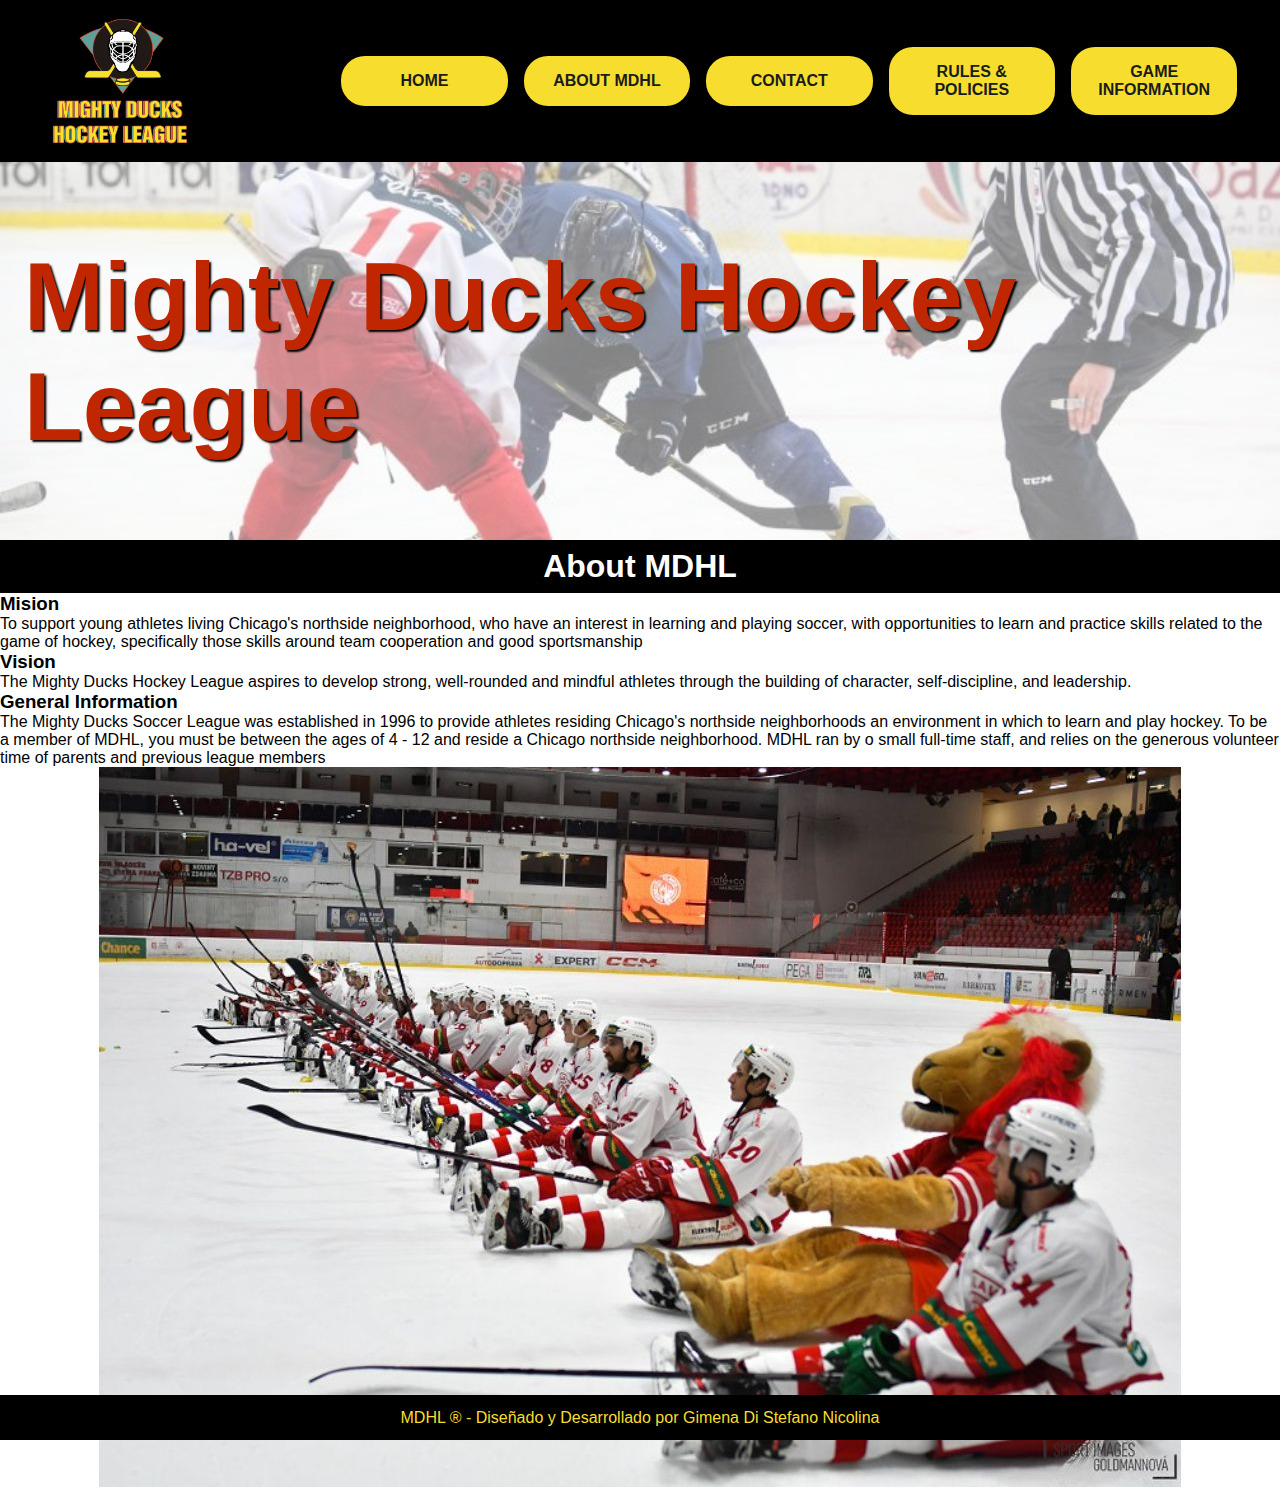
==== about.html @ aca887f5 "home finalizado" ====
<!DOCTYPE html>
<html lang="en">
<head>
    <meta charset="UTF-8">
    <meta http-equiv="X-UA-Compatible" content="IE=edge">
    <meta name="viewport" content="width=device-width, initial-scale=1.0">
    <link rel="shortcut icon" href="./assets/Logo_Mighty_ducks-01.png" type="image/x-icon">
    <link rel="stylesheet" href="./assets/styles/style.css">
    <title>MDHL WebSite</title>
</head>
<body>
    <!-- ENCABEZADO -->
    <header>
        <div class="containerHeader">
            <!-- LOGO -->
            <figure class="containerLogo">
                <img src="./assets/images/LogoMDHL.png" alt="Logo MDHL" height="200" width="200">
            </figure>

            <!-- MENU -->
            <nav class="menu">
                <ul>
                    <li><a href="./index.html">Home</a></li>
                    <li><a href="#">About MDHL</a></li>
                    <li><a href="./contact.html">Contact</a></li>
                    <li><a href="./rules.html">Rules & Policies</a></li>
                    <li><a href="./game_info.html">Game Information</a></li>
                </ul>
            </nav>
        </div>
        <div class="containerBanner">
            <!-- BANNER -->
            <figure class="banner">
                <img src="./assets/images/design1.jpg" alt="">
            </figure>
            
            <!-- TEXTO -->
            <div class="containerText">
                <div class="title">
                    <h1>Mighty Ducks Hockey League</h1>
                </div>
            </div>
        </div>
    </header>

    <!-- CONTENIDO -->
    <main>
        <section class="containerMainAbout">
            <div class="subtitle">
                <h2>About MDHL</h2>
            </div>

            <div class="contenidoAbout">
                    <article class="detailInfo">
                        <h3>Mision</h3>
                        <p>To support young athletes living Chicago's northside neighborhood, who have an interest in 
                            learning and playing soccer, with opportunities to learn and practice skills related to the game of 
                            hockey, specifically those skills around team cooperation and good sportsmanship</p>
                    </article>
                    <article class="detailInfo">
                        <h3>Vision</h3>
                        <p>The Mighty Ducks Hockey League aspires to develop strong, well-rounded and mindful athletes 
                            through the building of character, self-discipline, and leadership.</p>
                    </article>
                    <article class="detailInfo">
                        <h3>General Information</h3>
                        <p>The Mighty Ducks Soccer League was established in 1996 to provide athletes residing 
                            Chicago's northside neighborhoods an environment in which to learn and play hockey. To be a 
                            member of MDHL, you must be between the ages of 4 - 12 and reside a Chicago northside 
                            neighborhood. MDHL ran by o small full-time staff, and relies on the generous volunteer time of 
                            parents and previous league members</p>
                    </article>
            </div>

            <figure class="image">
                <img src="./assets/images/hockey9.jpg" alt="">
            </figure>
        </section>
    </main>

    <!-- CIERRE -->
    <footer>
        <span> MDHL &REG; - Diseñado y Desarrollado por Gimena Di Stefano Nicolina</span>
    </footer>
</body>
</html>
---- assets/styles/style.css ----
*{
    margin: 0;
    padding: 0;
    box-sizing: border-box;
    font-family: 'Lucida Sans', 'Lucida Sans Regular', 'Lucida Grande', 'Lucida Sans Unicode', Geneva, Verdana, sans-serif;
}

body{
    display: flex; /*Con esto hago que el footer vaya abajo*/
    flex-direction: column; /*Con esto hago que el footer vaya abajo*/
    min-height: 150vh; /*Con esto hago que el footer vaya abajo*/
}
header{
    height: 60vh;
    width: 100%;
}
main{
    height: 95vh;
    width: 100%;
}
footer{
    margin-top: auto; /*Con esto hago que el footer vaya abajo*/
    height: 5vh;
    width: 100%;
    color: #F7DE2E;
    background-color: black;
    display: flex;
    justify-content: center;
    align-items: center;
}

/* ESTILO HEADER */

.containerHeader{
    height: 30%;
    background-color: black;
    display: flex;
    flex-direction: row;
    justify-content: space-evenly;
}
.containerLogo{
    width: 20%;
}
.containerLogo img{
    height: 100%;
    width: auto;
}

.menu{
    width: 70%;
    display: flex;
    justify-content: center;
    align-items: center;
}
.menu ul{
    display: flex;
    flex-direction: row;
    justify-content: space-around;
    align-items: center;
    gap: 1rem;
    width: 100%;
}

.menu ul li{
    list-style: none;
    padding: 1rem;
    border-radius: 1.5rem;
    background-color: #F7DE2E;
    width: 230px;
    text-align: center;
}

.menu ul li a{
    text-decoration: none;
    text-transform: uppercase;
    font-weight: bold;
    color: #191c1a;
}

.menu ul li:hover{
    transform: scale(1.2);
}

.containerBanner{
    height: 70%;
    position: relative;
}

.banner{
    height: 100%;
    opacity: 0.5;
}

.banner img{
    height: 100%;
    width: 100%;
    object-fit: cover;
}

.containerText {
    position: absolute;
    top: 5rem;
    left: 1.5rem;
}

.title{
    font-size: 3rem;
    color: #c02600;
    text-shadow: 2px 2px 2px black;
}
/* FIN ESTILO HEADER */

/* ESTILO HOME */
.containerMainIndex, .contenido{
    height: 100%;
}
.subtitle{
    background-color: black;
    color: white;
    height: 8%;
    padding: 0.5rem 0;
}

.subtitle h2{
    text-align: center;
    font-size: 2rem;
    font-family: 'Gill Sans', 'Gill Sans MT', Calibri, 'Trebuchet MS', sans-serif;
}

.contenedordatos{
    display: flex;
    flex-direction: row-reverse;
    justify-content: space-around;
    height: 92%;

}
.events{
    display: flex;
    flex-direction: column;
    justify-content: center;
    align-items: center;
    gap: 3rem;
    width: 50%;
    height: 100%;
}
.detailEvent{
    width: 100%;
    text-align: center;
    display: flex;
    flex-direction: column;
    justify-content: center;
    gap: 1rem;
}
.detailEvent h3 time{
   text-decoration: underline;
   text-transform: uppercase;
   font-size: 1.5rem;
   background-color: #F7DE2E;
   padding: 0.5rem;
}
.detailEvent p{
   font-size: 1.5rem;
}
.image{
    width: 50%;
    height: 100%;
}

/* CONFIGURO SLIDER IMAGENES */
.slider-frame{
    margin: auto;
    width: 100%;
    height: 100%;
    padding: 2rem 0;
}
.slider{
    height: 90%;
}
.slider ul{
    width: 800px;
    height: 300px;
    position: relative;
}

ul.slider li{
    position: absolute;
    margin-top: 4rem;
    opacity: 0;
    list-style: none;
    width: 838px;
    height: auto;
    transition: opacity .5s;
    list-style: none; 
}
.slider img{
    width: 100%;
    height: 500px;
    object-fit: contain;
}

.slidermenu > li{
    margin: 0;
    padding: 0;
    list-style: none;
}
ul.slider li:first-child{
    opacity: 1;
}

ul.slider li:target{
    opacity: 1;
}

.slidermenu{
    text-align: center;
    display: flex;
    flex-direction: row;
    justify-content: center;
    gap: 1rem;
}
.slidermenu > li{
    list-style: none;
}
.slidermenu > li a{
    display: flex;
    background-color: grey;
    color: transparent;
    opacity: 0.7;
    padding: 10px;
    width: 20px;
    height: 20px;
    font-size: 20px;
    border-radius: 100%;
}
/* FIN DEL SLIDER IMAGENES */

/* FIN ESTILO HOME */


/* 
.contenidoAbout, .contenidoContact, .contenidoRules, .contenidoGameInfo{
    width: 80.3vw;
    margin-left: 18vw;
    margin-top: 8rem;
    margin-bottom: 4rem;
    padding-left: 6rem;
}

.detailEvent, .detailInfo, .contenidoContact>p{
    margin: 2.5rem 0;
}
.image{
    text-align: center;
    padding: 1rem;
    width: 80.3vw;
    margin-left: 18vw;
}

.contenidoRules{
    display: flex;
    flex-direction: column;
    gap: 2rem;
    font-size: 1rem;
}

.rule1 li{
    list-style: none;
}

.rule2{
    display: flex;
    flex-direction: column;
    gap: 1.5rem;
    padding-left: 1.3rem;
}

.age_groups{
    list-style-type: lower-alpha;
    padding-left: 1.5rem;
}

.rule3{
    list-style-type: circle;
    padding-left: 1rem;

} */

/* ESTILOS TABLA */
.contenidoGameInfo{
    display: flex;
    flex-direction: column;
    gap: 3rem;
}

.tab1 .text1{
    font-size: 1.5rem;
}
.tab1 .text2{
text-align: left;
}

caption{
    margin-bottom: 1rem;
}
.tab1 > thead tr th{
    border-bottom: 1px solid black;
}

.tab1 > tbody tr td{
    text-align: center;
}

.tab1 thead> tr:nth-child(odd), .tab1 tbody> tr:nth-child(odd){
    background-color: rgb(228, 221, 221);
}

.tab1, .tab2{
    width: 100%;
}
.tab2 tr{
    text-align: left;
}
.tab2 tr th{
    padding: 1rem 0;
}
/* FIN ESTILOS TABLA */
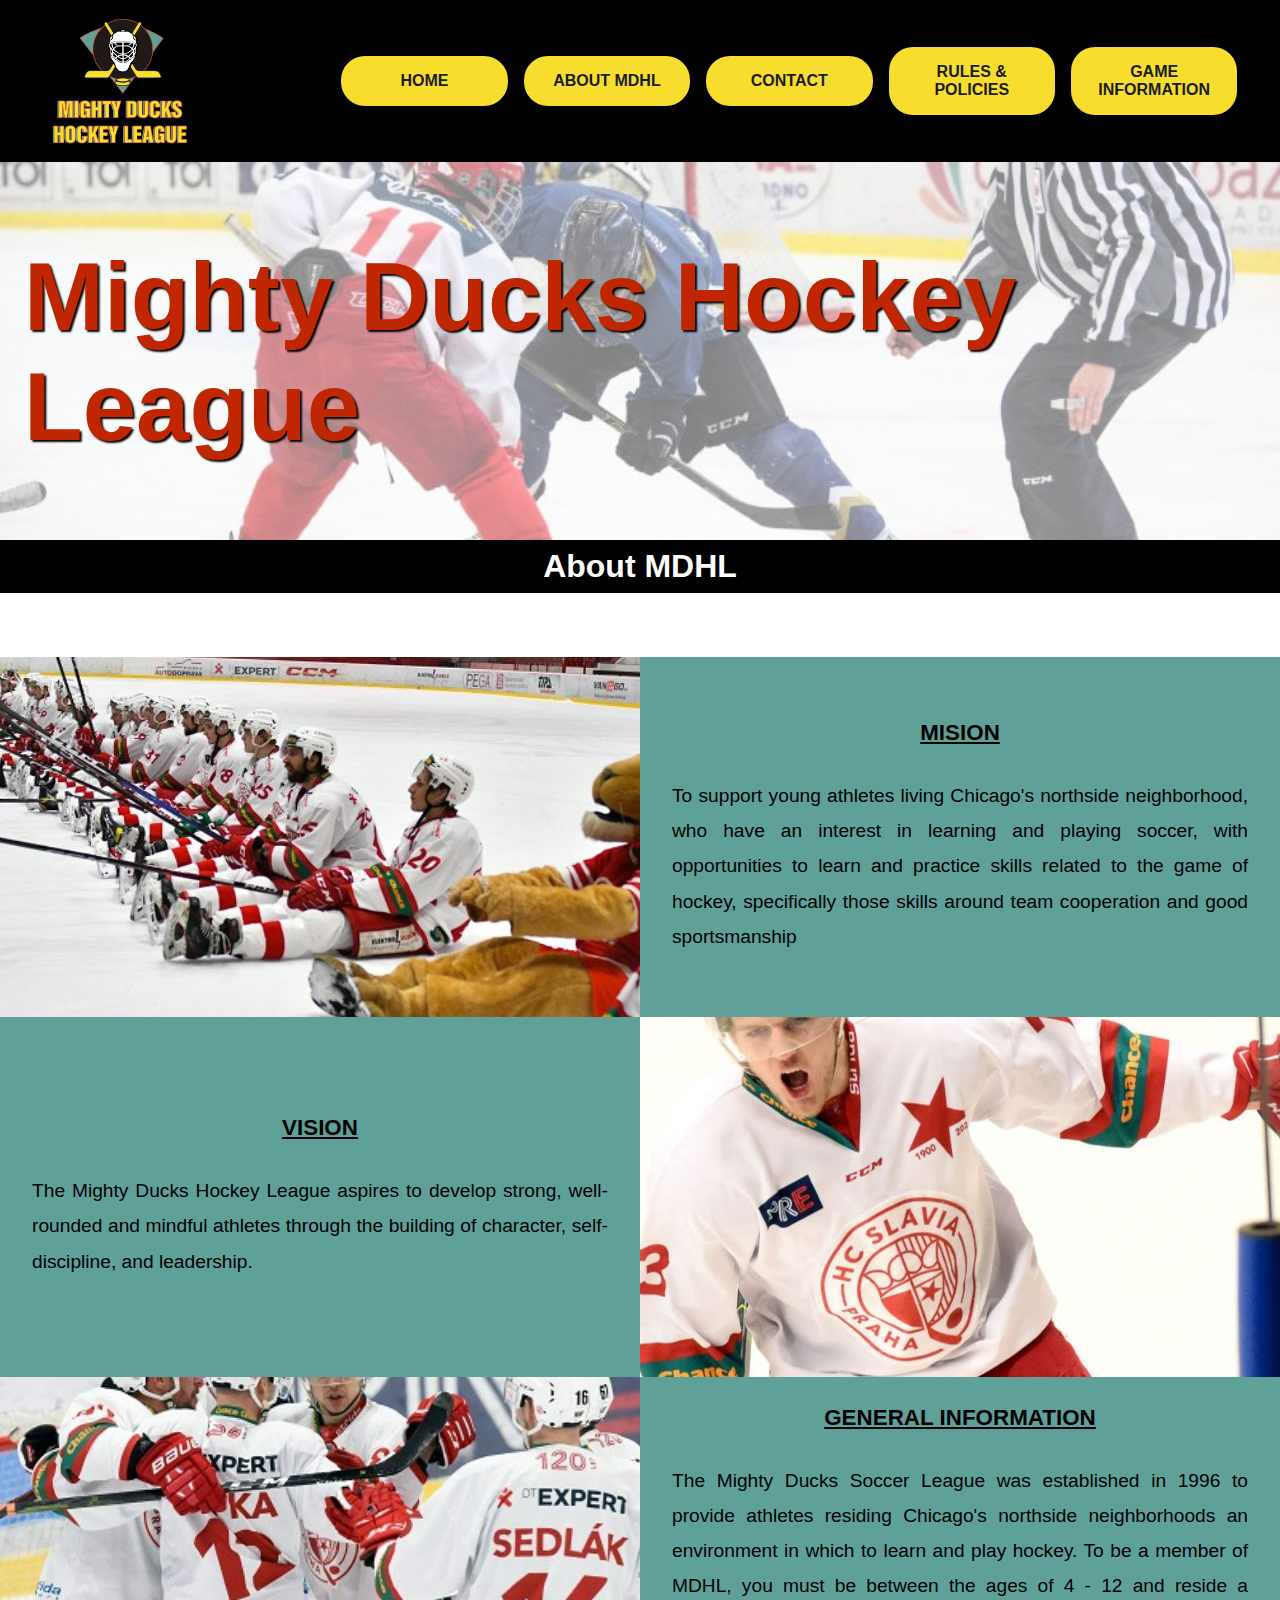
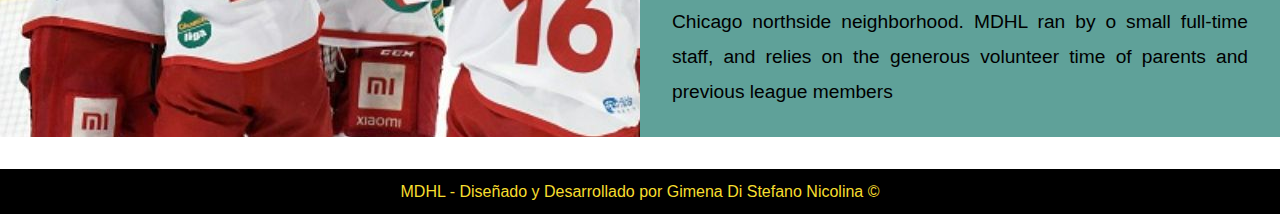
==== commit 57105fca: "about finalizado y modificado home" ====
--- a/about.html
+++ b/about.html
@@ -51,36 +51,47 @@
             </div>
 
             <div class="contenidoAbout">
-                    <article class="detailInfo">
+                <article class="detailInfo">
+                    <img src="./assets/images/hockey9.jpg" alt="">
+
+                    <div class="textDetail">
                         <h3>Mision</h3>
                         <p>To support young athletes living Chicago's northside neighborhood, who have an interest in 
-                            learning and playing soccer, with opportunities to learn and practice skills related to the game of 
-                            hockey, specifically those skills around team cooperation and good sportsmanship</p>
-                    </article>
-                    <article class="detailInfo">
+                        learning and playing soccer, with opportunities to learn and practice skills related to the game of 
+                        hockey, specifically those skills around team cooperation and good sportsmanship</p>
+                    </div>
+                </article>
+
+                <article class="detailInfo">
+                    <img src="./assets/images/hockey4.jpg" alt="">
+
+                    <div class="textDetail">
                         <h3>Vision</h3>
                         <p>The Mighty Ducks Hockey League aspires to develop strong, well-rounded and mindful athletes 
-                            through the building of character, self-discipline, and leadership.</p>
-                    </article>
-                    <article class="detailInfo">
+                        through the building of character, self-discipline, and leadership.</p>
+                    </div>
+                </article>
+                
+                <article class="detailInfo">
+                    <img src="./assets/images/hockey6.jpg" alt="">
+
+                    <div class="textDetail">
                         <h3>General Information</h3>
                         <p>The Mighty Ducks Soccer League was established in 1996 to provide athletes residing 
-                            Chicago's northside neighborhoods an environment in which to learn and play hockey. To be a 
-                            member of MDHL, you must be between the ages of 4 - 12 and reside a Chicago northside 
-                            neighborhood. MDHL ran by o small full-time staff, and relies on the generous volunteer time of 
-                            parents and previous league members</p>
-                    </article>
+                        Chicago's northside neighborhoods an environment in which to learn and play hockey. To be a 
+                        member of MDHL, you must be between the ages of 4 - 12 and reside a Chicago northside 
+                        neighborhood. MDHL ran by o small full-time staff, and relies on the generous volunteer time of 
+                        parents and previous league members</p>
+                    </div>                        
+                </article>
+                
             </div>
-
-            <figure class="image">
-                <img src="./assets/images/hockey9.jpg" alt="">
-            </figure>
         </section>
     </main>
 
     <!-- CIERRE -->
     <footer>
-        <span> MDHL &REG; - Diseñado y Desarrollado por Gimena Di Stefano Nicolina</span>
+        <span> MDHL - Diseñado y Desarrollado por Gimena Di Stefano Nicolina &copy;</span>
     </footer>
 </body>
 </html>--- a/assets/styles/style.css
+++ b/assets/styles/style.css
@@ -15,7 +15,7 @@
     width: 100%;
 }
 main{
-    height: 95vh;
+    flex-grow: 1;
     width: 100%;
 }
 footer{
@@ -112,7 +112,7 @@
 
 /* ESTILO HOME */
 .containerMainIndex, .contenido{
-    height: 100%;
+    height: 100vh;
 }
 .subtitle{
     background-color: black;
@@ -233,9 +233,57 @@
     border-radius: 100%;
 }
 /* FIN DEL SLIDER IMAGENES */
-
 /* FIN ESTILO HOME */
 
+/* ESTILO ABOUT */
+
+.containerMainAbout{
+    display: flex;
+    flex-direction: column;
+    gap: 4rem;
+    padding-bottom: 2rem;
+}
+
+.contenidoAbout{
+    display: flex;
+    flex-direction: column;
+}
+
+.detailInfo:nth-child(odd){
+    display: flex;
+    flex-direction: row;
+}
+.detailInfo{
+    display: flex;
+    flex-direction: row-reverse;
+}
+
+.detailInfo> img, .detailInfo> .textDetail{
+    width: 50%;
+    display: flex;
+    flex-direction: column;
+    justify-content: center;
+    align-items: center;
+    gap: 2rem;
+}
+.detailInfo> img{
+    object-fit: none;
+}
+.textDetail{
+    background-color: #5FA199;
+    padding: 0 2rem;
+}
+.textDetail h3{
+   font-size: 1.4rem;
+   text-transform: uppercase;
+   text-decoration: underline;
+}
+.textDetail p{
+   font-size: 1.2rem;
+   text-align: justify;
+   line-height: 2.2rem;
+}
+/* FIN ESTILO ABOUT */
 
 /* 
 .contenidoAbout, .contenidoContact, .contenidoRules, .contenidoGameInfo{
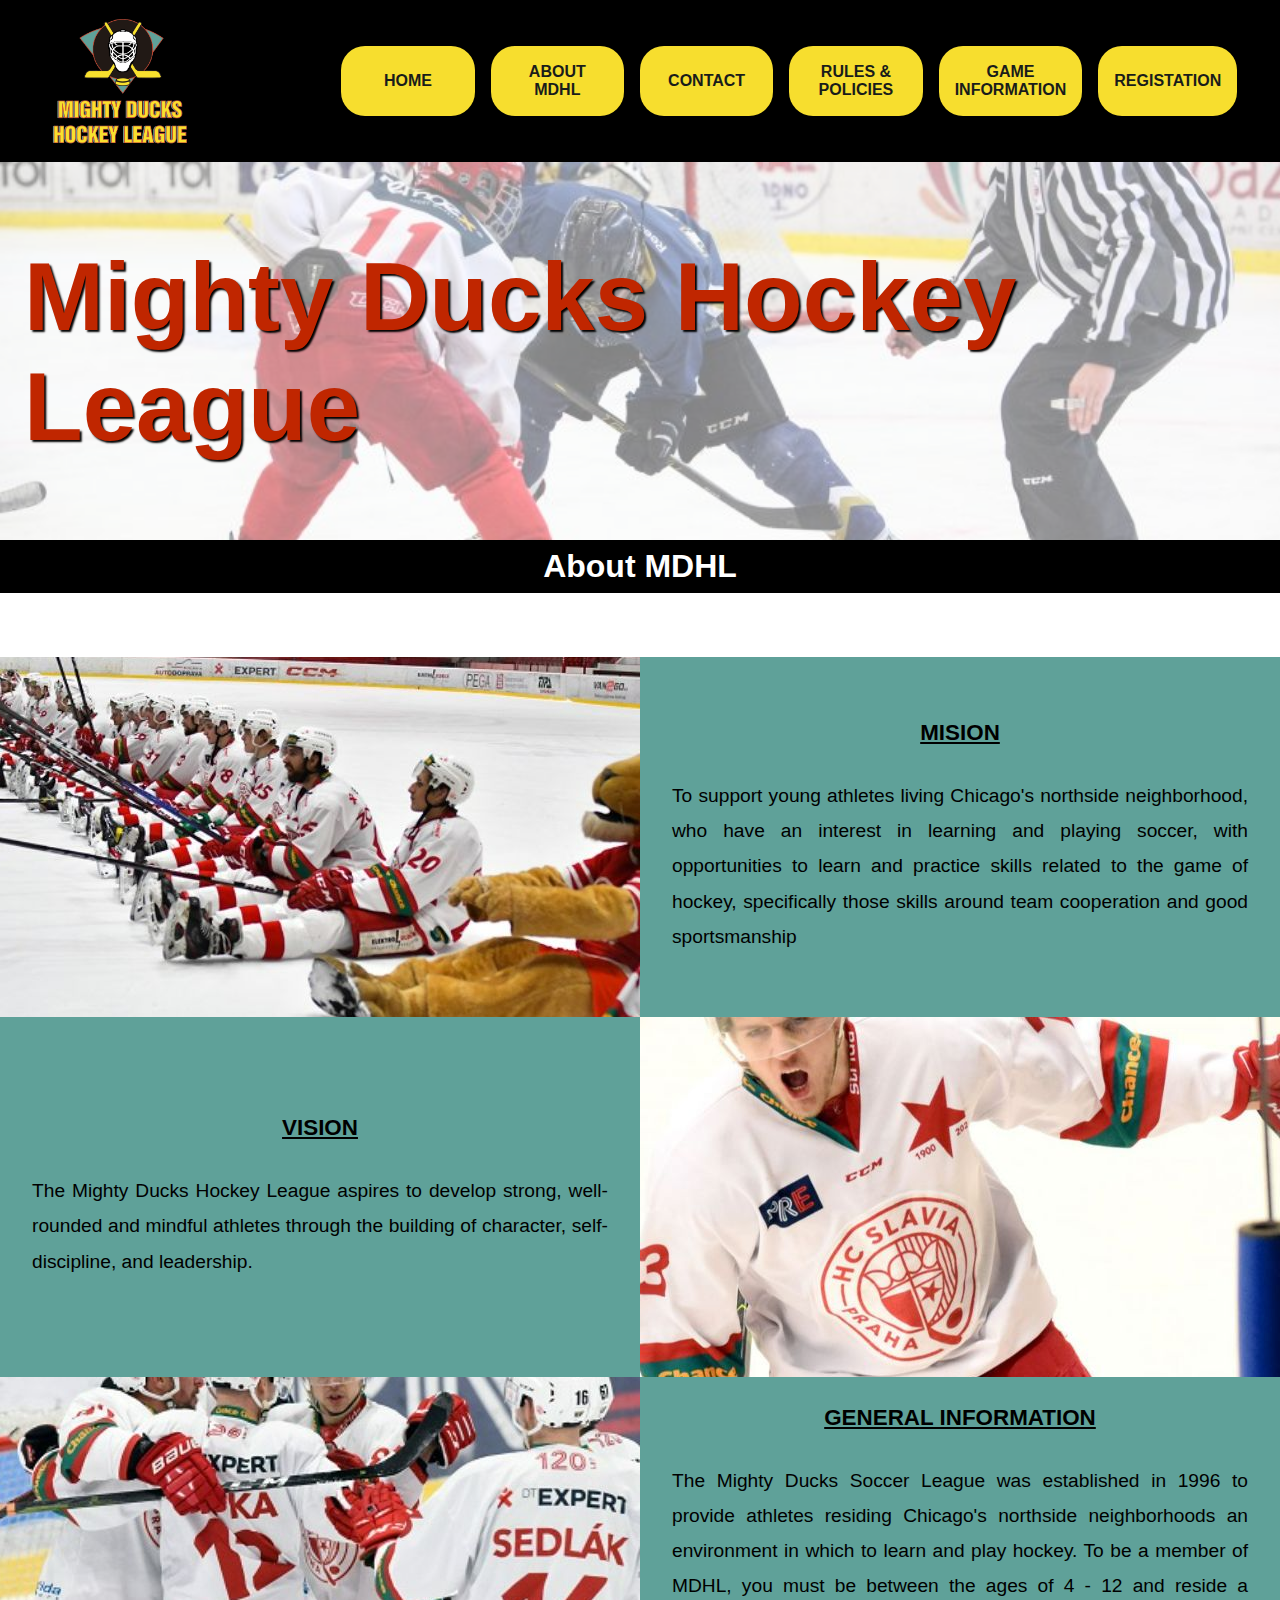
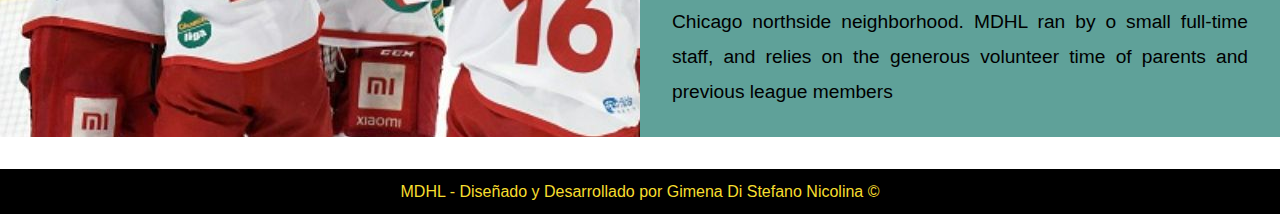
==== commit 5d8c9255: "creacion y finalizacion form register, get funciona ok" ====
--- a/about.html
+++ b/about.html
@@ -25,6 +25,7 @@
                     <li><a href="./contact.html">Contact</a></li>
                     <li><a href="./rules.html">Rules & Policies</a></li>
                     <li><a href="./game_info.html">Game Information</a></li>
+                    <li><a href="./registration.html">Registation</a></li>
                 </ul>
             </nav>
         </div>
--- a/assets/styles/style.css
+++ b/assets/styles/style.css
@@ -68,6 +68,10 @@
     background-color: #F7DE2E;
     width: 230px;
     text-align: center;
+    height: 70px;
+    display: flex;
+    align-items: center;
+    justify-content: center;
 }
 
 .menu ul li a{
@@ -140,7 +144,7 @@
     justify-content: center;
     align-items: center;
     gap: 3rem;
-    width: 50%;
+    width: 40%;
     height: 100%;
 }
 .detailEvent{
@@ -160,9 +164,10 @@
 }
 .detailEvent p{
    font-size: 1.5rem;
+   padding: 0 4rem;
 }
 .image{
-    width: 50%;
+    width: 60%;
     height: 100%;
 }
 
@@ -235,9 +240,9 @@
 /* FIN DEL SLIDER IMAGENES */
 /* FIN ESTILO HOME */
 
+
 /* ESTILO ABOUT */
-
-.containerMainAbout{
+.containerMainAbout, .containerMainContact{
     display: flex;
     flex-direction: column;
     gap: 4rem;
@@ -274,41 +279,54 @@
     padding: 0 2rem;
 }
 .textDetail h3{
-   font-size: 1.4rem;
-   text-transform: uppercase;
-   text-decoration: underline;
+    font-size: 1.4rem;
+    text-transform: uppercase;
+    text-decoration: underline;
 }
 .textDetail p{
-   font-size: 1.2rem;
-   text-align: justify;
-   line-height: 2.2rem;
+    font-size: 1.2rem;
+    text-align: justify;
+    line-height: 2.2rem;
 }
 /* FIN ESTILO ABOUT */
 
-/* 
-.contenidoAbout, .contenidoContact, .contenidoRules, .contenidoGameInfo{
-    width: 80.3vw;
-    margin-left: 18vw;
-    margin-top: 8rem;
-    margin-bottom: 4rem;
-    padding-left: 6rem;
-}
-
-.detailEvent, .detailInfo, .contenidoContact>p{
-    margin: 2.5rem 0;
-}
-.image{
-    text-align: center;
-    padding: 1rem;
-    width: 80.3vw;
-    margin-left: 18vw;
-}
-
+/* ESTILO CONTACTO */
+.contenidoContact{
+    position: absolute;
+    display: flex;
+    flex-direction: column;
+    justify-content: center;
+    align-items: center;
+    width: 100%;
+    height: 30%;
+    background-color: white;
+    margin: 20rem 0;
+}
+.contenidoContact p{
+    font-size: 2rem;
+    padding: 1REM;
+}
+.imageContact img{
+    object-fit: cover;
+    width: 100%;
+}
+/* FIN ESTILO CONTACTO */
+
+
+/*  ESTILO RULES */
+.containerMainRules{
+    display: flex;
+    flex-direction: column;
+}
 .contenidoRules{
     display: flex;
     flex-direction: column;
+    margin-left: 20rem;
     gap: 2rem;
     font-size: 1rem;
+    width: 800px;
+    background-color: rgb(211, 209, 209);
+    padding: 3rem 2em;
 }
 
 .rule1 li{
@@ -330,21 +348,36 @@
 .rule3{
     list-style-type: circle;
     padding-left: 1rem;
-
-} */
+}
+
+.imageRules{
+    width: 800px;
+}
+.imageRules img{
+    width: 100%;
+    margin-left: 20rem;
+}
+/* FIN ESTILO RULES */
+
+
+/*  ESTILO GAMES */
 
 /* ESTILOS TABLA */
 .contenidoGameInfo{
     display: flex;
     flex-direction: column;
+    align-items: center;
     gap: 3rem;
+    width: 90%;
+    margin-left: 5rem;
 }
 
 .tab1 .text1{
     font-size: 1.5rem;
 }
 .tab1 .text2{
-text-align: left;
+    text-align: left;
+    padding-left: 1REM;
 }
 
 caption{
@@ -361,7 +394,6 @@
 .tab1 thead> tr:nth-child(odd), .tab1 tbody> tr:nth-child(odd){
     background-color: rgb(228, 221, 221);
 }
-
 .tab1, .tab2{
     width: 100%;
 }
@@ -372,6 +404,153 @@
     padding: 1rem 0;
 }
 /* FIN ESTILOS TABLA */
-
-
-
+.imageGameInfo{
+    width: 90%;
+    margin-left: 5rem;
+    display: flex;
+    padding: 5px;
+    flex-wrap: wrap;
+    overflow: hidden;
+
+}
+.imageGameInfo img{
+    width: 100%;
+}
+.column{
+    flex: 25%;
+    padding: 5px;
+}
+.column img{
+    margin-top: 5px;
+}
+.column img:hover{
+    margin-top: 5px;
+    transform: scale(2);
+}
+
+
+/* @media (max-width:800px){
+    .column{
+        flex: 50%;
+    }
+}
+@media (max-width:600px){
+    .column{
+        flex: 100%;
+    }
+} */
+/* FIN ESTILO GAMES */
+
+/*  ESTILO REGISTRATION */
+form{
+    display: flex;
+    flex-direction: column;
+    justify-content: center;
+    gap: 1rem;
+    width: 600px;
+    margin: 2rem auto;
+    padding: 1rem;
+}
+
+.formElement{
+    display: flex;
+    flex-direction: row;
+}
+.formElement > label, .formElement > input, .formElement > .inputs, .inputs > select{
+    width: 50%;
+    height: 2rem;
+}
+.inputs > select{
+    width: 100%;
+    height: 2rem;
+}
+.formElement > fieldset{
+    width: 100%;
+    height: 3rem;
+}
+.formElement > fieldset > legend{
+    padding-bottom: 0.5rem;
+}
+.formElement > fieldset > div{
+    display: flex;
+    justify-content: space-around;
+}
+
+.btnRegister{
+    height: 2rem;
+    border-radius: 10px;
+    background-color: #5FA199;
+    color: white;
+    font-size: 1rem;
+    text-transform: uppercase;
+    font-weight: bold;
+    cursor: pointer;
+}
+.btnRegister:hover{
+    color: brown;
+    transform: scale(1.1);
+}
+
+
+/* MODAL */
+.Terms{
+    display:flex;
+    flex-direction:column;
+    gap: 1rem;
+}
+.modalDialog {
+	position: fixed;
+	font-family: Arial, Helvetica, sans-serif;
+	top: 0;
+	right: 0;
+	bottom: 0;
+	left: 0;
+	background: rgba(0,0,0,0.8);
+	z-index: 99999;
+	opacity:0;
+	-webkit-transition: opacity 400ms ease-in;
+	-moz-transition: opacity 400ms ease-in;
+	transition: opacity 400ms ease-in;
+	pointer-events: none;
+}
+.modalDialog:target {
+	opacity:1;
+	pointer-events: auto;
+}
+.modalDialog > div {
+	width: 400px;
+	position: relative;
+	margin: 10% auto;
+	padding: 5px 20px 13px 20px;
+	border-radius: 10px;
+	background: #fff;
+	background: -moz-linear-gradient(#fff, #999);
+	background: -webkit-linear-gradient(#fff, #999);
+	background: -o-linear-gradient(#fff, #999);
+  -webkit-transition: opacity 400ms ease-in;
+-moz-transition: opacity 400ms ease-in;
+transition: opacity 400ms ease-in;
+}
+.close {
+	background: #606061;
+	color: #FFFFFF;
+	line-height: 25px;
+	position: absolute;
+	right: -12px;
+	text-align: center;
+	top: -10px;
+	width: 24px;
+	text-decoration: none;
+	font-weight: bold;
+	-webkit-border-radius: 12px;
+	-moz-border-radius: 12px;
+	border-radius: 12px;
+	-moz-box-shadow: 1px 1px 3px #000;
+	-webkit-box-shadow: 1px 1px 3px #000;
+	box-shadow: 1px 1px 3px #000;
+}
+.close:hover { background: #00d9ff; }
+/* FIN ESTILO REGISTRATION */
+
+
+
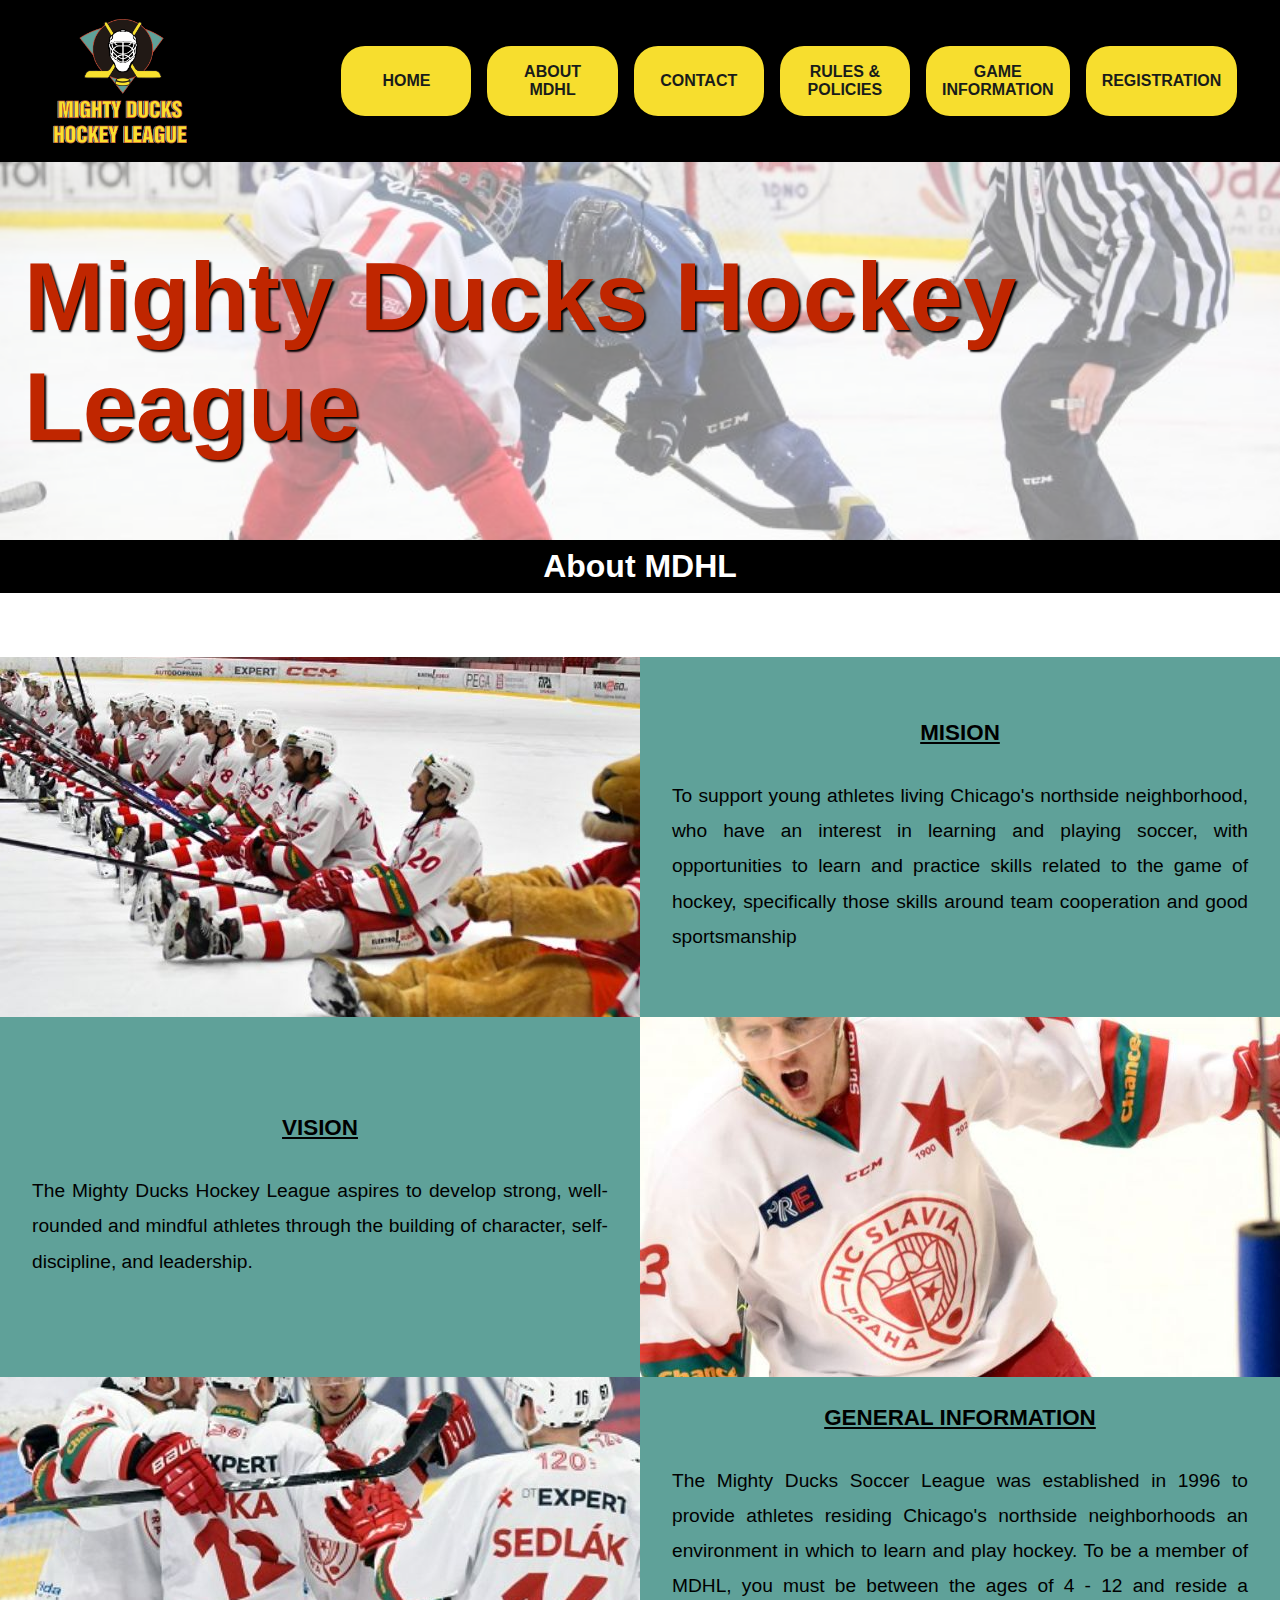
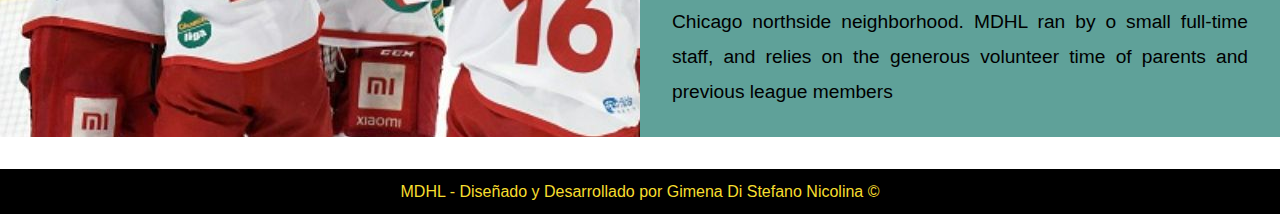
==== commit 2947b874: "agreggo maps, corijo validaciones" ====
--- a/about.html
+++ b/about.html
@@ -25,7 +25,7 @@
                     <li><a href="./contact.html">Contact</a></li>
                     <li><a href="./rules.html">Rules & Policies</a></li>
                     <li><a href="./game_info.html">Game Information</a></li>
-                    <li><a href="./registration.html">Registation</a></li>
+                    <li><a href="./registration.html">Registration</a></li>
                 </ul>
             </nav>
         </div>
--- a/assets/styles/style.css
+++ b/assets/styles/style.css
@@ -389,6 +389,10 @@
 
 .tab1 > tbody tr td{
     text-align: center;
+    font-size: 1.4rem;
+}
+.tab1 > tbody tr td img{
+    height: 1.1rem;
 }
 
 .tab1 thead> tr:nth-child(odd), .tab1 tbody> tr:nth-child(odd){
@@ -466,14 +470,14 @@
 }
 .formElement > fieldset{
     width: 100%;
-    height: 3rem;
-}
-.formElement > fieldset > legend{
-    padding-bottom: 0.5rem;
-}
+    height: 4rem;
+}
+
 .formElement > fieldset > div{
     display: flex;
     justify-content: space-around;
+    padding: 1rem 0;
+
 }
 
 .btnRegister{
@@ -518,7 +522,8 @@
 	pointer-events: auto;
 }
 .modalDialog > div {
-	width: 400px;
+    height: 420px;
+	width: 450px;
 	position: relative;
 	margin: 10% auto;
 	padding: 5px 20px 13px 20px;
@@ -527,9 +532,13 @@
 	background: -moz-linear-gradient(#fff, #999);
 	background: -webkit-linear-gradient(#fff, #999);
 	background: -o-linear-gradient(#fff, #999);
-  -webkit-transition: opacity 400ms ease-in;
--moz-transition: opacity 400ms ease-in;
-transition: opacity 400ms ease-in;
+    -webkit-transition: opacity 400ms ease-in;
+    -moz-transition: opacity 400ms ease-in;
+    transition: opacity 400ms ease-in;
+}
+.modalDialog > div h2{
+    padding-bottom: 1.5rem;
+    text-align: center;
 }
 .close {
 	background: #606061;
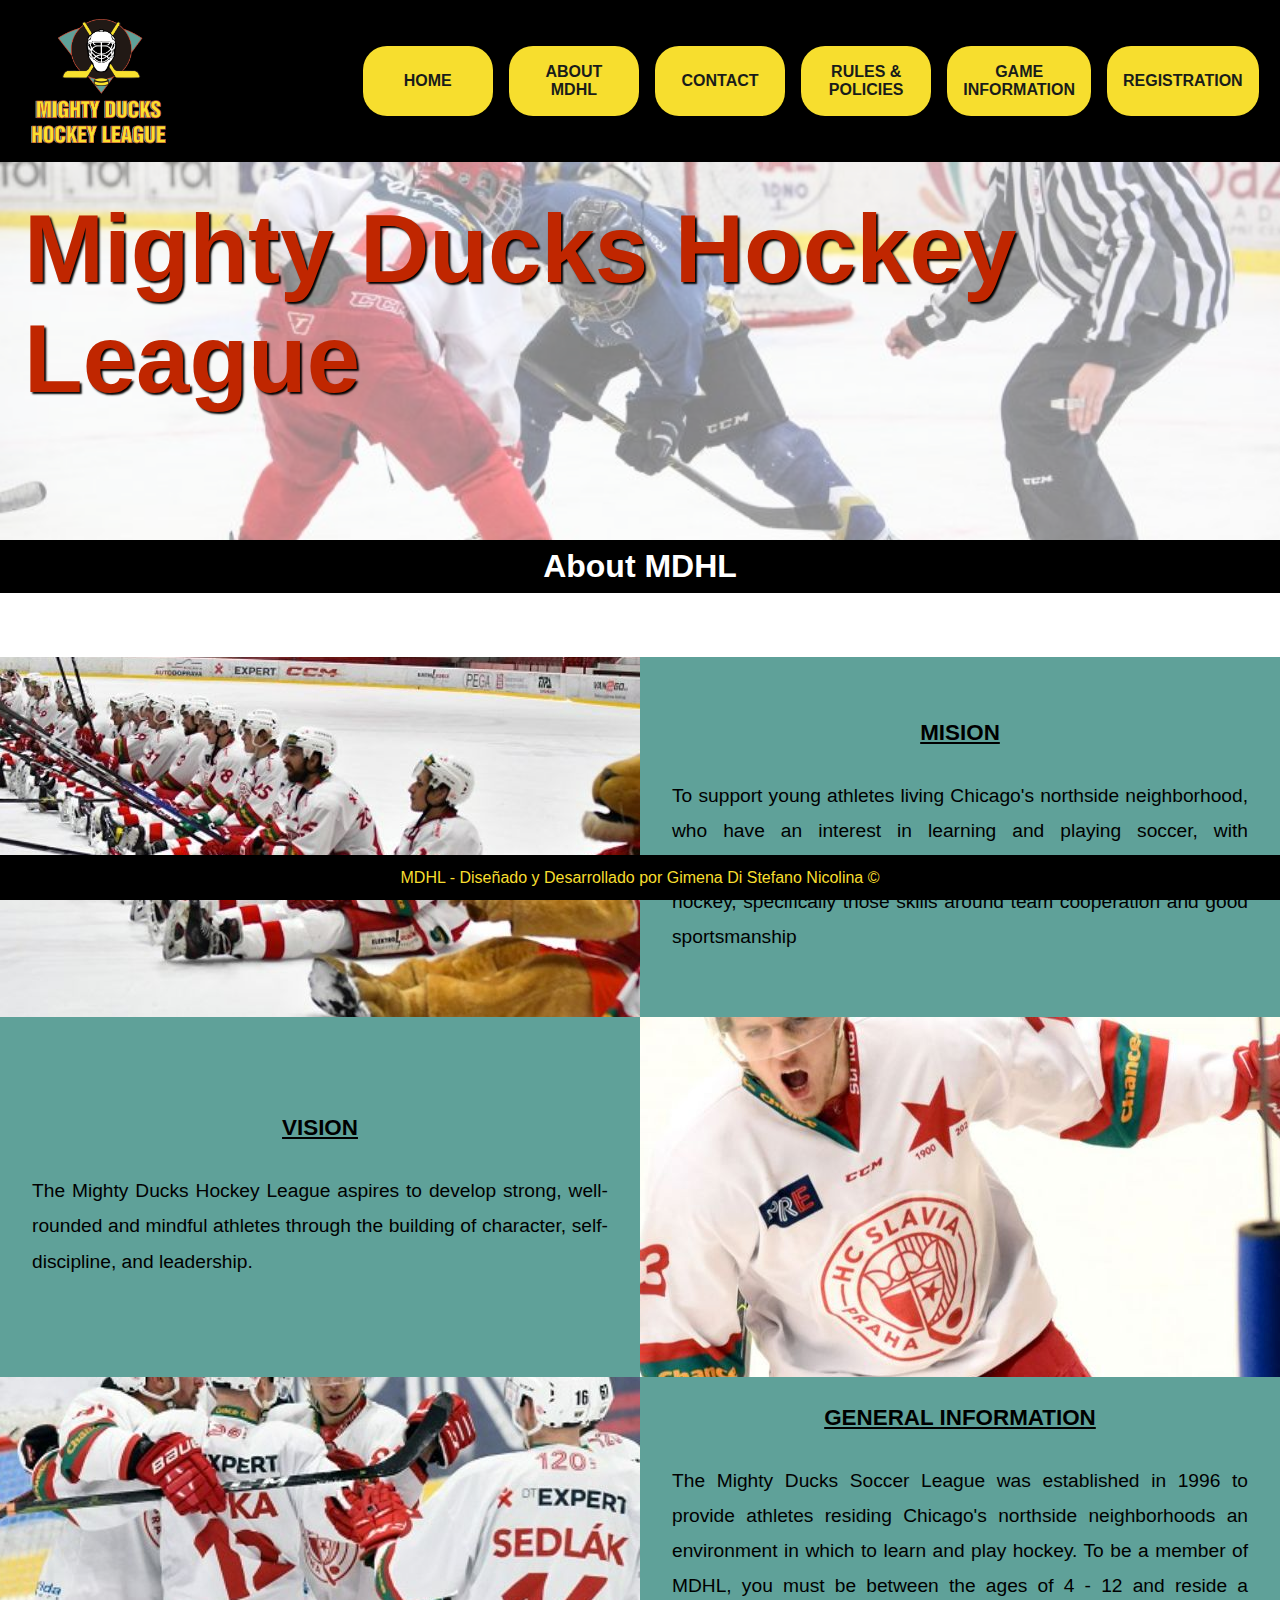
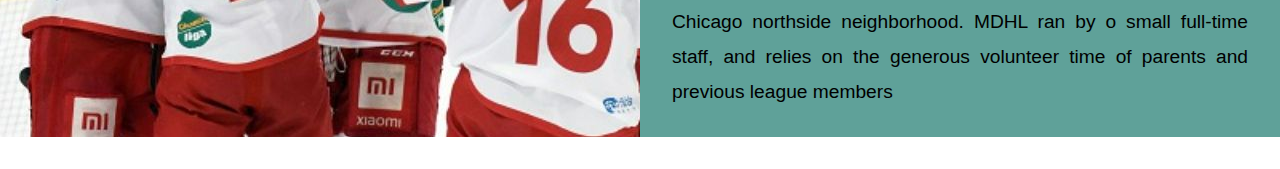
==== commit 90aaf137: "correcion validador" ====
--- a/about.html
+++ b/about.html
@@ -4,7 +4,7 @@
     <meta charset="UTF-8">
     <meta http-equiv="X-UA-Compatible" content="IE=edge">
     <meta name="viewport" content="width=device-width, initial-scale=1.0">
-    <link rel="shortcut icon" href="./assets/Logo_Mighty_ducks-01.png" type="image/x-icon">
+    <link rel="shortcut icon" href="./assets/icons/favicon.ico" type="image/x-icon">
     <link rel="stylesheet" href="./assets/styles/style.css">
     <title>MDHL WebSite</title>
 </head>
@@ -14,13 +14,20 @@
         <div class="containerHeader">
             <!-- LOGO -->
             <figure class="containerLogo">
-                <img src="./assets/images/LogoMDHL.png" alt="Logo MDHL" height="200" width="200">
+                <img src="./assets/images/logo_mdhl.png" alt="Logo MDHL" height="200" width="200">
             </figure>
 
             <!-- MENU -->
             <nav class="menu">
-                <ul>
-                    <li><a href="./index.html">Home</a></li>
+                <!-- ICONO MENU -->
+                <div id="toggle-menu" class="toggle-menu">
+                    <label for="toggle-menu-checkbox">
+                        <img src="./assets/icons/responsiveMenu_Icon.svg" alt="">
+                    </label>
+                </div>
+                <input type="checkbox" name="toggle-menu-checkbox" id="toggle-menu-checkbox" class="toggle-menu__checkbox">
+
+                <ul class="main-menu" id="main-menu">                    <li><a href="./index.html">Home</a></li>
                     <li><a href="#">About MDHL</a></li>
                     <li><a href="./contact.html">Contact</a></li>
                     <li><a href="./rules.html">Rules & Policies</a></li>
--- a/assets/styles/style.css
+++ b/assets/styles/style.css
@@ -27,8 +27,13 @@
     display: flex;
     justify-content: center;
     align-items: center;
-}
-
+    text-align: center;
+    position: fixed;
+    bottom: 0;
+}
+img{
+    max-width: 100%;
+}
 /* ESTILO HEADER */
 
 .containerHeader{
@@ -38,8 +43,8 @@
     flex-direction: row;
     justify-content: space-evenly;
 }
-.containerLogo{
-    width: 20%;
+.containerLogo, .toggle-menu{
+    width: 25%;
 }
 .containerLogo img{
     height: 100%;
@@ -66,7 +71,7 @@
     padding: 1rem;
     border-radius: 1.5rem;
     background-color: #F7DE2E;
-    width: 230px;
+    width: 210px;
     text-align: center;
     height: 70px;
     display: flex;
@@ -85,6 +90,25 @@
     transform: scale(1.2);
 }
 
+.toggle-menu{
+    border: 1px solid black;
+    display: none;
+}
+
+.toggle-menu img{
+    top: 0;
+    height: 100%;
+    width: 150px;
+    background-color: black;
+}
+
+.toggle-menu__checkbox{
+    position: absolute;
+    display: none;
+    top:0;
+    right: 0;
+}
+
 .containerBanner{
     height: 70%;
     position: relative;
@@ -103,7 +127,7 @@
 
 .containerText {
     position: absolute;
-    top: 5rem;
+    top: 2rem;
     left: 1.5rem;
 }
 
@@ -115,14 +139,13 @@
 /* FIN ESTILO HEADER */
 
 /* ESTILO HOME */
-.containerMainIndex, .contenido{
-    height: 100vh;
-}
+
 .subtitle{
     background-color: black;
     color: white;
     height: 8%;
     padding: 0.5rem 0;
+    width: 100%;
 }
 
 .subtitle h2{
@@ -130,7 +153,12 @@
     font-size: 2rem;
     font-family: 'Gill Sans', 'Gill Sans MT', Calibri, 'Trebuchet MS', sans-serif;
 }
-
+.containerMainIndex{
+    height: 100vh;
+}
+.contenido{
+    height: 100%;
+}
 .contenedordatos{
     display: flex;
     flex-direction: row-reverse;
@@ -156,15 +184,15 @@
     gap: 1rem;
 }
 .detailEvent h3 time{
-   text-decoration: underline;
-   text-transform: uppercase;
-   font-size: 1.5rem;
-   background-color: #F7DE2E;
-   padding: 0.5rem;
+    text-decoration: underline;
+    text-transform: uppercase;
+    font-size: 1.5rem;
+    background-color: #F7DE2E;
+    padding: 0.5rem;
 }
 .detailEvent p{
-   font-size: 1.5rem;
-   padding: 0 4rem;
+    font-size: 1.5rem;
+    padding: 0 4rem;
 }
 .image{
     width: 60%;
@@ -177,9 +205,12 @@
     width: 100%;
     height: 100%;
     padding: 2rem 0;
+    display: flex;
+    flex-direction: column;
+    gap: 4rem;
 }
 .slider{
-    height: 90%;
+    height: 70%;
 }
 .slider ul{
     width: 800px;
@@ -189,17 +220,14 @@
 
 ul.slider li{
     position: absolute;
-    margin-top: 4rem;
     opacity: 0;
     list-style: none;
-    width: 838px;
-    height: auto;
+    width: 60%;
+    height: 600px;
     transition: opacity .5s;
     list-style: none; 
 }
 .slider img{
-    width: 100%;
-    height: 500px;
     object-fit: contain;
 }
 
@@ -222,10 +250,12 @@
     flex-direction: row;
     justify-content: center;
     gap: 1rem;
+    margin-top: 1rem;
 }
 .slidermenu > li{
     list-style: none;
 }
+
 .slidermenu > li a{
     display: flex;
     background-color: grey;
@@ -317,11 +347,14 @@
 .containerMainRules{
     display: flex;
     flex-direction: column;
+    justify-content: center;
+    align-items: center;
 }
 .contenidoRules{
     display: flex;
     flex-direction: column;
-    margin-left: 20rem;
+    align-items: center;
+    justify-content: center;
     gap: 2rem;
     font-size: 1rem;
     width: 800px;
@@ -353,10 +386,7 @@
 .imageRules{
     width: 800px;
 }
-.imageRules img{
-    width: 100%;
-    margin-left: 20rem;
-}
+
 /* FIN ESTILO RULES */
 
 
@@ -370,11 +400,13 @@
     gap: 3rem;
     width: 90%;
     margin-left: 5rem;
+    margin-top: 1rem;
 }
 
 .tab1 .text1{
     font-size: 1.5rem;
 }
+
 .tab1 .text2{
     text-align: left;
     padding-left: 1REM;
@@ -383,14 +415,17 @@
 caption{
     margin-bottom: 1rem;
 }
+
 .tab1 > thead tr th{
     border-bottom: 1px solid black;
+
 }
 
 .tab1 > tbody tr td{
     text-align: center;
     font-size: 1.4rem;
 }
+
 .tab1 > tbody tr td img{
     height: 1.1rem;
 }
@@ -398,20 +433,37 @@
 .tab1 thead> tr:nth-child(odd), .tab1 tbody> tr:nth-child(odd){
     background-color: rgb(228, 221, 221);
 }
+
 .tab1, .tab2{
     width: 100%;
 }
 .tab2 tr{
     text-align: left;
+    display: flex;
+    flex-direction: row;
+    align-items: center;
+    justify-content: flex-start;
+    gap: 2rem;
+}
+.contact-game{
+    display: flex;
+    flex-direction: row;
+    justify-content: space-around;
+}
+.contact-game > th, .contact-game td{
+    flex: 25%;
+    text-align: left;
 }
 .tab2 tr th{
     padding: 1rem 0;
 }
 /* FIN ESTILOS TABLA */
+
 .imageGameInfo{
     width: 90%;
     margin-left: 5rem;
     display: flex;
+    flex-direction: row;
     padding: 5px;
     flex-wrap: wrap;
     overflow: hidden;
@@ -420,29 +472,27 @@
 .imageGameInfo img{
     width: 100%;
 }
+
 .column{
     flex: 25%;
     padding: 5px;
-}
+    display: flex;
+    flex-wrap: wrap;
+}
+
 .column img{
     margin-top: 5px;
 }
+
 .column img:hover{
     margin-top: 5px;
     transform: scale(2);
 }
 
-
-/* @media (max-width:800px){
-    .column{
-        flex: 50%;
-    }
-}
-@media (max-width:600px){
-    .column{
-        flex: 100%;
-    }
-} */
+iframe{
+    max-width: 100%;
+}
+
 /* FIN ESTILO GAMES */
 
 /*  ESTILO REGISTRATION */
@@ -454,20 +504,25 @@
     width: 600px;
     margin: 2rem auto;
     padding: 1rem;
+    background-color: #f0f0f0;
+    border-radius: 1rem;
 }
 
 .formElement{
     display: flex;
     flex-direction: row;
 }
+
 .formElement > label, .formElement > input, .formElement > .inputs, .inputs > select{
     width: 50%;
     height: 2rem;
 }
+
 .inputs > select{
     width: 100%;
     height: 2rem;
 }
+
 .formElement > fieldset{
     width: 100%;
     height: 4rem;
@@ -477,7 +532,6 @@
     display: flex;
     justify-content: space-around;
     padding: 1rem 0;
-
 }
 
 .btnRegister{
@@ -502,6 +556,7 @@
     flex-direction:column;
     gap: 1rem;
 }
+
 .modalDialog {
 	position: fixed;
 	font-family: Arial, Helvetica, sans-serif;
@@ -517,15 +572,20 @@
 	transition: opacity 400ms ease-in;
 	pointer-events: none;
 }
+
 .modalDialog:target {
 	opacity:1;
 	pointer-events: auto;
 }
+
 .modalDialog > div {
     height: 420px;
 	width: 450px;
 	position: relative;
 	margin: 10% auto;
+    display: flex;
+    flex-direction: column;
+    justify-content: center;
 	padding: 5px 20px 13px 20px;
 	border-radius: 10px;
 	background: #fff;
@@ -536,10 +596,12 @@
     -moz-transition: opacity 400ms ease-in;
     transition: opacity 400ms ease-in;
 }
+
 .modalDialog > div h2{
     padding-bottom: 1.5rem;
     text-align: center;
 }
+
 .close {
 	background: #606061;
 	color: #FFFFFF;
@@ -558,8 +620,274 @@
 	-webkit-box-shadow: 1px 1px 3px #000;
 	box-shadow: 1px 1px 3px #000;
 }
-.close:hover { background: #00d9ff; }
+
+.close:hover {
+    background: #00d9ff;
+}
 /* FIN ESTILO REGISTRATION */
 
 
-
+/* MEDIA QUERIES */
+@media (max-width: 1350px) {
+    .slider-frame{
+        gap: 1rem;
+    }
+}
+
+@media (max-width: 1024px) {
+    body {
+        width: 100vw;
+    }
+    .containerHeader{
+        justify-content: space-between;
+    }
+    .menu ul{
+        position: absolute;
+        margin-bottom: 0;
+        padding-left: 0;
+        display: flex;
+        flex-direction: column;
+        align-items: center;
+        width: 50vw;
+    }
+    .toggle-menu{
+        display: flex;
+        justify-content: end;
+        position: absolute;
+        z-index: 1;
+        height: 16%;
+        right: 0;
+        cursor: pointer;
+    } 
+    .main-menu{
+        margin-right: 0rem;
+        margin-right: 0rem;
+        width: 50%;
+        right: 0;
+        margin-top: 40.5rem;
+        padding: 1rem;
+        background-color: black;
+        border-radius: 1rem;
+        transition: transform 3s;
+        transform: translateY(-150%);
+        z-index: 1;
+    }
+    .main-menu--show{
+        transform: translateY(0);
+    }
+    #toggle-menu-checkbox:checked + .main-menu{
+        transform: translateY(0);
+    }
+    .containerText {
+        position: absolute;
+        top: 5rem;
+        left: 1.5rem;
+    }
+    .title{
+        font-size: 2rem;
+        text-align: center;
+    }
+    .slider {
+        height: 60%;
+    }
+    .slider-frame{
+        margin-top: 4rem;
+        gap: 0;
+    }
+    .contenidoRules, .imageRules{
+        width: 600px;
+    }
+}
+
+@media (max-width: 810px){
+    .mainIndex{
+        height: 150vh;
+    }
+    .containerMainIndex{
+        height: 100%;
+    }
+    .contenedordatos{
+        flex-direction: column;
+        align-items: center;
+        padding-top: 3rem;
+        height: 100%;
+    }
+    .events, .contenedordatos> .image{
+        width: 100%;
+    }
+    .slider-frame{
+        margin-top: 0;
+        gap: 2rem;
+    }
+    .slider{
+        margin-top: 0;
+        height: 80%;
+    }
+    ul.slider li{
+        width: 100%;
+        height: auto;
+    }
+    .contenidoGameInfo{
+        margin-left: 2rem;
+    }
+    .tab1 .text1, .tab1 .text2{
+        text-align: center;
+        padding: 0.5rem;
+    }
+    .tab1 > tbody tr td{
+        text-align: center;
+        font-size: 1rem;
+        height: 3rem;
+    }
+    .tab2 tr{
+        flex-direction: column;
+        gap: 0;
+        text-align: center;
+    }
+    .imageGameInfo{
+        margin-left: 2rem;
+    }
+    .column{
+        flex: 50%;
+    }
+}
+
+ @media (max-width: 768px){    
+    
+    .title{
+        font-size: 1.5rem;
+    }
+    .contenedordatos{
+        height: 85%;
+    }
+    .slider-frame{
+        padding: 0;
+    }
+    .slider{
+        height: 90%;
+    }
+    ul.slider li{
+        height: 50%;
+    }
+    .slider img {
+        height: 100%;
+        width: 100%;
+    }
+    .contenidoContact{
+        margin: 15rem 0;
+    }
+    .contenidoContact p{
+        font-size: 1.5rem;
+    }
+    .contenidoRules, .imageRules{
+        width: 500px;
+    }
+    form{
+        background-color: #d3d0d0;
+        border-radius: 1rem;
+    }
+    .formElement{
+        display: flex;
+        flex-direction: column;
+        align-items: center;
+    }
+    .formElement > label, .formElement > input, .formElement > .inputs, .inputs > select{
+        width: 100%;
+        height: 2.5rem;
+        text-align: center;
+    }
+}
+
+@media (max-width: 600px) {
+
+    .slider-frame{
+        gap: 0;
+    }
+    .slidermenu{
+        margin-top: 0;
+    }
+    .detailInfo:nth-child(odd){
+        display: flex;
+        flex-direction: column;
+    }
+    .detailInfo{
+        display: flex;
+        flex-direction: column;
+    }
+    .detailInfo img, .detailInfo .textDetail{
+        width: 100%;
+        padding: 2rem;
+    }
+    .detailInfo> img{
+        object-fit: scale-down;
+    }
+    .contenidoContact{
+        margin: 12rem 0;
+    }
+    .contenidoContact p{
+        font-size: 1.2rem;
+        text-align: center;
+    }
+    .imageContact img{
+        object-fit: contain;
+        width: 100%;
+    }
+    .contenidoRules, .imageRules{
+        width: 400px;
+    }
+    .contenidoGameInfo{
+        margin-left: 1rem;
+    }
+    .tab1 > tbody tr td{
+        
+        height: 4rem;
+    }
+    .column{
+        flex: 100%;
+    }
+    form{
+        width: 375px;
+    }
+    .formElement > fieldset{
+        height: 16rem;
+    }
+    .formElement > fieldset > div{
+        flex-direction: column;
+        justify-content: space-between;
+        align-items: center;
+        gap: 1rem;
+        height: 100%;
+    }
+    .formElement > fieldset > div label{
+        width: 100px;
+        display: flex;
+        justify-content: space-between;
+    }
+    .modalDialog > div {
+        width: 350px;
+        height: 550px;
+    }
+    .Terms{
+        align-items: center;
+    }
+}
+
+@media (max-width: 376px) {
+    .title{
+        font-size: 1rem;
+        text-align: center;
+    }
+    .menu ul{
+        width: 100%;
+    }
+    .contenidoRules, .imageRules{
+        width: 350px;
+    }
+    .modalDialog > div {
+        width: 300px;
+        height: 630px;
+    }
+    footer>span{
+        font-size: 0.6rem;
+    }
+}